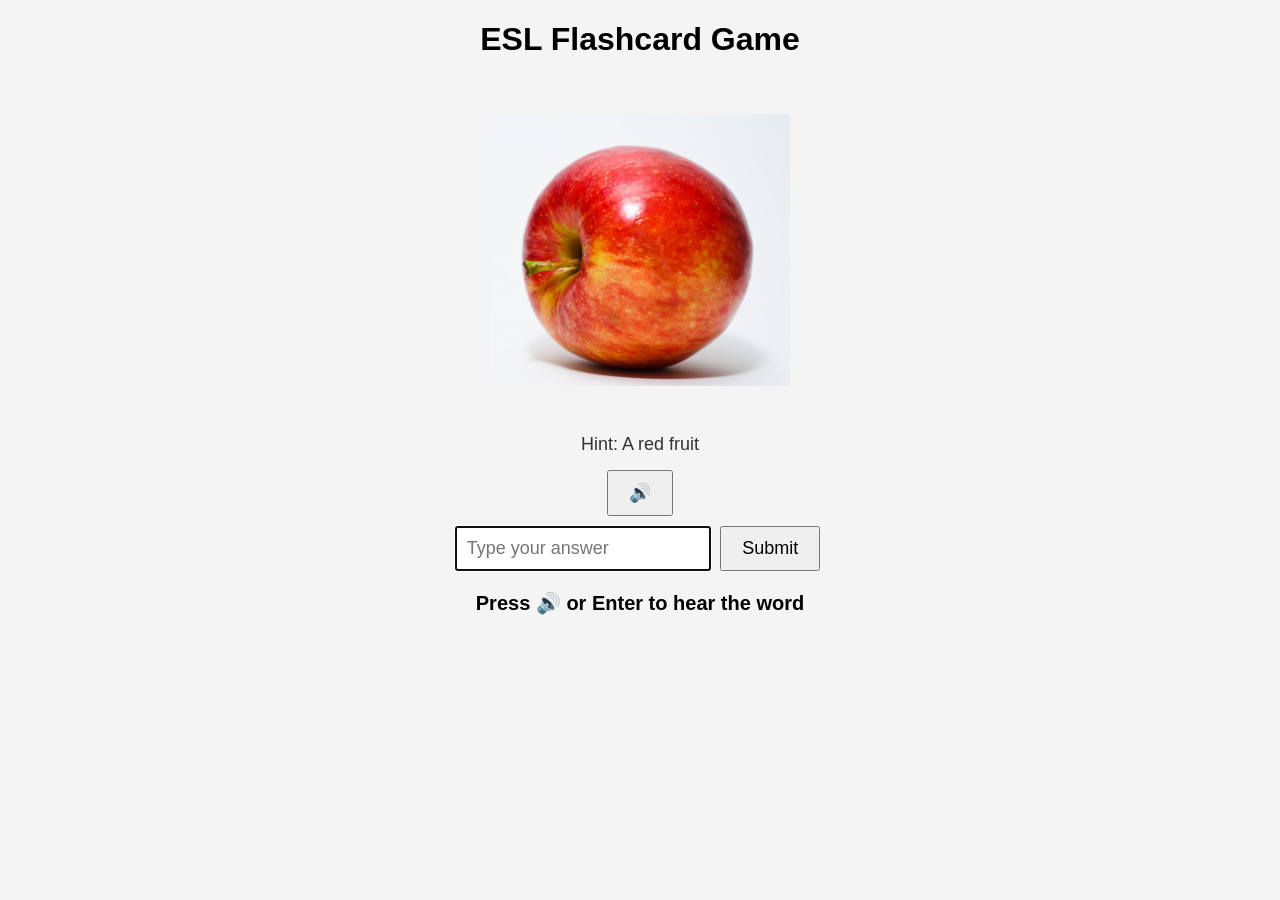
==== ESL A to Z Game/index.html @ b94a7978 "Add files via upload" ====
<!DOCTYPE html>
<html>
<head>
    <title>ESL Flashcard Game</title>
    <style>
        body { font-family: Arial; text-align: center; background-color: #f4f4f4; }
        img { width: 300px; height: 300px; object-fit: contain; margin: 20px; }
        input { padding: 10px; font-size: 18px; }
        button { padding: 10px 20px; font-size: 18px; margin: 5px; cursor: pointer; }
        #message { font-size: 20px; margin-top: 15px; font-weight: bold; }
        #hint { font-size: 18px; margin: 10px 0; color: #333; }
        #endCard { display: none; font-size: 24px; margin-top: 30px; font-weight: bold; }
    </style>
</head>
<body>

<h1>ESL Flashcard Game</h1>

<div id="gameArea">
    <img id="flashcard" src="" alt="Flashcard"><br>
    <div id="hint"></div>
    <button id="speakBtn">🔊</button><br>
    <input type="text" id="answerInput" placeholder="Type your answer">
    <button id="submitBtn">Submit</button>
    <div id="message"></div>
</div>

<div id="endCard">
    <div id="finalScore"></div>
    <div>Thank you for playing!</div>
    <button id="restartBtn">Restart Game</button>
</div>

<script>
document.addEventListener("DOMContentLoaded", function() {

    const words = [
        { word: "apple", hint: "A red fruit" },
        { word: "ball", hint: "You bounce it" },
        { word: "cat", hint: "It says 'Meow'" },
        { word: "dog", hint: "It says 'Woof'" },
        { word: "elephant", hint: "Big gray animal" },
        { word: "fish", hint: "Swims in water" },
        { word: "guitar", hint: "Musical instrument" },
        { word: "hat", hint: "Worn on the head" },
        { word: "icecream", hint: "Cold sweet treat" },
        { word: "juice", hint: "You drink it" },
        { word: "kite", hint: "Flies in the sky" },
        { word: "lion", hint: "King of the jungle" },
        { word: "moon", hint: "Shines at night" },
        { word: "nest", hint: "Birds live here" },
        { word: "orange", hint: "Citrus fruit" },
        { word: "penguin", hint: "Waddles in cold" },
        { word: "queen", hint: "Royal lady" },
        { word: "rabbit", hint: "Hops around" },
        { word: "sun", hint: "Bright star in sky" },
        { word: "tree", hint: "Has leaves" },
        { word: "umbrella", hint: "Protects from rain" },
        { word: "violin", hint: "String instrument" },
        { word: "whale", hint: "Big sea animal" },
        { word: "xylophone", hint: "Musical toy" },
        { word: "yacht", hint: "Luxury boat" },
        { word: "zebra", hint: "Black and white stripes" }
    ];

    let currentIndex = 0;
    let currentWord = "";
    let attempts = 0;
    let score = 0;
    let waitingForNext = false;
    let firstCardSpoken = false;

    const img = document.getElementById("flashcard");
    const input = document.getElementById("answerInput");
    const button = document.getElementById("submitBtn");
    const speakBtn = document.getElementById("speakBtn");
    const message = document.getElementById("message");
    const hintDiv = document.getElementById("hint");
    const gameArea = document.getElementById("gameArea");
    const endCard = document.getElementById("endCard");
    const finalScore = document.getElementById("finalScore");
    const restartBtn = document.getElementById("restartBtn");

    function speak(word) {
        try {
            const utterance = new SpeechSynthesisUtterance(word);
            window.speechSynthesis.speak(utterance);
        } catch (e) {
            console.log("Speech blocked or unsupported");
        }
    }

    function loadWord() {
        if (currentIndex >= words.length) {
            // Game over
            gameArea.style.display = "none";
            endCard.style.display = "block";
            finalScore.textContent = `Your score: ${score} / ${words.length}`;
            return;
        }

        attempts = 0;
        waitingForNext = false;
        message.textContent = "";
        input.value = "";
        input.disabled = false;
        button.disabled = false;
        button.textContent = "Submit";
        input.focus();

        currentWord = words[currentIndex].word;
        img.src = "images/" + currentWord + ".jpg";
        hintDiv.textContent = "Hint: " + words[currentIndex].hint;

        if (firstCardSpoken) {
            // Subsequent cards auto-speak
            setTimeout(() => speak(currentWord), 100);
        } else {
            // First card waits for user gesture
            message.textContent = "Press 🔊 or Enter to hear the word";
        }
    }

    function checkAnswer() {
        if (!firstCardSpoken) firstCardSpoken = true;

        if (waitingForNext) {
            currentIndex++;
            loadWord();
            return;
        }

        const userAnswer = input.value.trim().toLowerCase();

        if (userAnswer === currentWord) {
            message.style.color = "green";
            message.textContent = "✅ Correct!";
            score++;
            speak(currentWord);
            waitingForNext = true;
            button.textContent = "Next ➔";
            input.disabled = true;
        } else {
            attempts++;
            if (attempts >= 3) {
                message.style.color = "red";
                message.innerHTML = `❌ Correct spelling: <b>${currentWord}</b>`;
                speak(currentWord);
                waitingForNext = true;
                button.textContent = "Next ➔";
                input.disabled = true;
            } else {
                message.style.color = "orange";
                message.textContent = `❌ Try again! (${attempts}/3)`;
            }
        }
    }

    button.addEventListener("click", checkAnswer);
    speakBtn.addEventListener("click", function() {
        if (!firstCardSpoken) firstCardSpoken = true;
        speak(currentWord);
    });

    restartBtn.addEventListener("click", function() {
        currentIndex = 0; 
        score = 0; 
        firstCardSpoken = false; 
        endCard.style.display = "none"; 
        gameArea.style.display = "block";
        input.value = "";
        input.disabled = false;
        button.disabled = false;
        button.textContent = "Submit";
        currentWord = words[currentIndex].word;
        img.src = "images/" + currentWord + ".jpg";
        hintDiv.textContent = "Hint: " + words[currentIndex].hint;
        message.textContent = "Press 🔊 or Enter to hear the word";
        input.focus();
    });

    // Global Enter key listener
    document.addEventListener("keypress", function(e) {
        if (e.key === "Enter") {
            if (endCard.style.display === "block") {
                restartBtn.click(); // ✅ Enter restarts at end
            } else {
                checkAnswer();
            }
        }
    });

    // Show first card immediately (speech waits for user gesture)
    currentWord = words[currentIndex].word;
    img.src = "images/" + currentWord + ".jpg";
    hintDiv.textContent = "Hint: " + words[currentIndex].hint;
    input.focus();
    message.textContent = "Press 🔊 or Enter to hear the word";

});
</script>

</body>
</html>
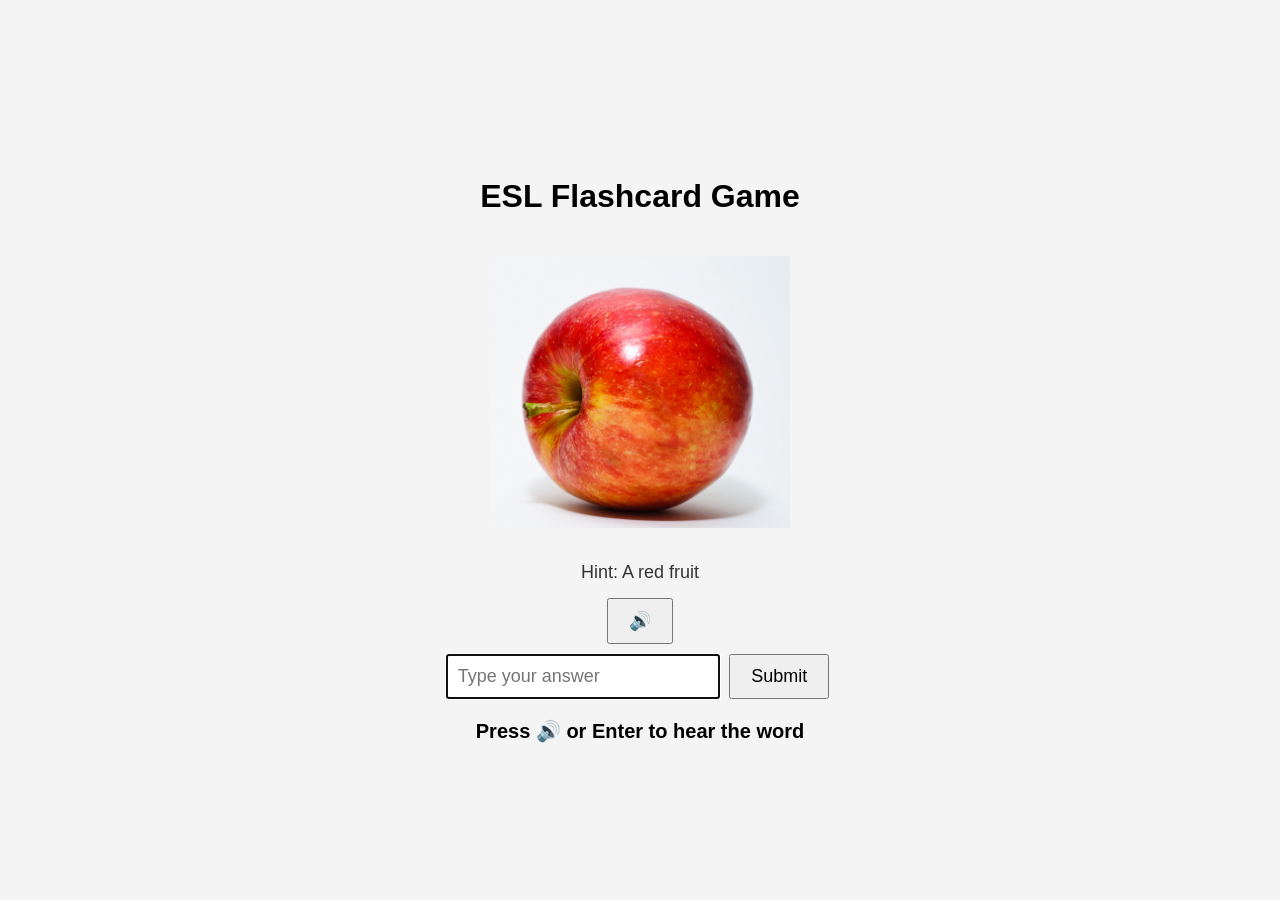
==== commit b0ea9e19: "Add files via upload" ====
--- a/ESL A to Z Game/index.html
+++ b/ESL A to Z Game/index.html
@@ -2,17 +2,72 @@
 <html>
 <head>
     <title>ESL Flashcard Game</title>
+    <meta name="viewport" content="width=device-width, initial-scale=1.0">
+
     <style>
-        body { font-family: Arial; text-align: center; background-color: #f4f4f4; }
-        img { width: 300px; height: 300px; object-fit: contain; margin: 20px; }
-        input { padding: 10px; font-size: 18px; }
-        button { padding: 10px 20px; font-size: 18px; margin: 5px; cursor: pointer; }
-        #message { font-size: 20px; margin-top: 15px; font-weight: bold; }
-        #hint { font-size: 18px; margin: 10px 0; color: #333; }
-        #endCard { display: none; font-size: 24px; margin-top: 30px; font-weight: bold; }
+        body {
+            font-family: Arial;
+            background-color: #f4f4f4;
+            margin: 0;
+            display: flex;
+            justify-content: center;
+            align-items: center;
+            min-height: 100vh;
+        }
+
+        #container {
+            text-align: center;
+            width: 100%;
+            max-width: 500px;
+            padding: 20px;
+        }
+
+        img {
+            width: 100%;
+            max-width: 300px;
+            height: auto;
+            object-fit: contain;
+            margin: 20px 0;
+        }
+
+        input {
+            padding: 10px;
+            font-size: 18px;
+            width: 80%;
+            max-width: 250px;
+        }
+
+        button {
+            padding: 10px 20px;
+            font-size: 18px;
+            margin: 5px;
+            cursor: pointer;
+        }
+
+        #message {
+            font-size: 20px;
+            margin-top: 15px;
+            font-weight: bold;
+        }
+
+        #hint {
+            font-size: 18px;
+            margin: 10px 0;
+            color: #333;
+        }
+
+        #endCard {
+            display: none;
+            font-size: 24px;
+            margin-top: 30px;
+            font-weight: bold;
+        }
     </style>
 </head>
+
 <body>
+
+<div id="container">
 
 <h1>ESL Flashcard Game</h1>
 
@@ -29,6 +84,8 @@
     <div id="finalScore"></div>
     <div>Thank you for playing!</div>
     <button id="restartBtn">Restart Game</button>
+</div>
+
 </div>
 
 <script>
@@ -82,17 +139,12 @@
     const restartBtn = document.getElementById("restartBtn");
 
     function speak(word) {
-        try {
-            const utterance = new SpeechSynthesisUtterance(word);
-            window.speechSynthesis.speak(utterance);
-        } catch (e) {
-            console.log("Speech blocked or unsupported");
-        }
+        const utterance = new SpeechSynthesisUtterance(word);
+        window.speechSynthesis.speak(utterance);
     }
 
     function loadWord() {
         if (currentIndex >= words.length) {
-            // Game over
             gameArea.style.display = "none";
             endCard.style.display = "block";
             finalScore.textContent = `Your score: ${score} / ${words.length}`;
@@ -113,15 +165,14 @@
         hintDiv.textContent = "Hint: " + words[currentIndex].hint;
 
         if (firstCardSpoken) {
-            // Subsequent cards auto-speak
             setTimeout(() => speak(currentWord), 100);
         } else {
-            // First card waits for user gesture
             message.textContent = "Press 🔊 or Enter to hear the word";
         }
     }
 
     function checkAnswer() {
+
         if (!firstCardSpoken) firstCardSpoken = true;
 
         if (waitingForNext) {
@@ -157,45 +208,32 @@
     }
 
     button.addEventListener("click", checkAnswer);
+
     speakBtn.addEventListener("click", function() {
         if (!firstCardSpoken) firstCardSpoken = true;
         speak(currentWord);
     });
 
     restartBtn.addEventListener("click", function() {
-        currentIndex = 0; 
-        score = 0; 
-        firstCardSpoken = false; 
-        endCard.style.display = "none"; 
+        currentIndex = 0;
+        score = 0;
+        firstCardSpoken = false;
+        endCard.style.display = "none";
         gameArea.style.display = "block";
-        input.value = "";
-        input.disabled = false;
-        button.disabled = false;
-        button.textContent = "Submit";
-        currentWord = words[currentIndex].word;
-        img.src = "images/" + currentWord + ".jpg";
-        hintDiv.textContent = "Hint: " + words[currentIndex].hint;
-        message.textContent = "Press 🔊 or Enter to hear the word";
-        input.focus();
+        loadWord();
     });
 
-    // Global Enter key listener
     document.addEventListener("keypress", function(e) {
         if (e.key === "Enter") {
             if (endCard.style.display === "block") {
-                restartBtn.click(); // ✅ Enter restarts at end
+                restartBtn.click();
             } else {
                 checkAnswer();
             }
         }
     });
 
-    // Show first card immediately (speech waits for user gesture)
-    currentWord = words[currentIndex].word;
-    img.src = "images/" + currentWord + ".jpg";
-    hintDiv.textContent = "Hint: " + words[currentIndex].hint;
-    input.focus();
-    message.textContent = "Press 🔊 or Enter to hear the word";
+    loadWord();
 
 });
 </script>
